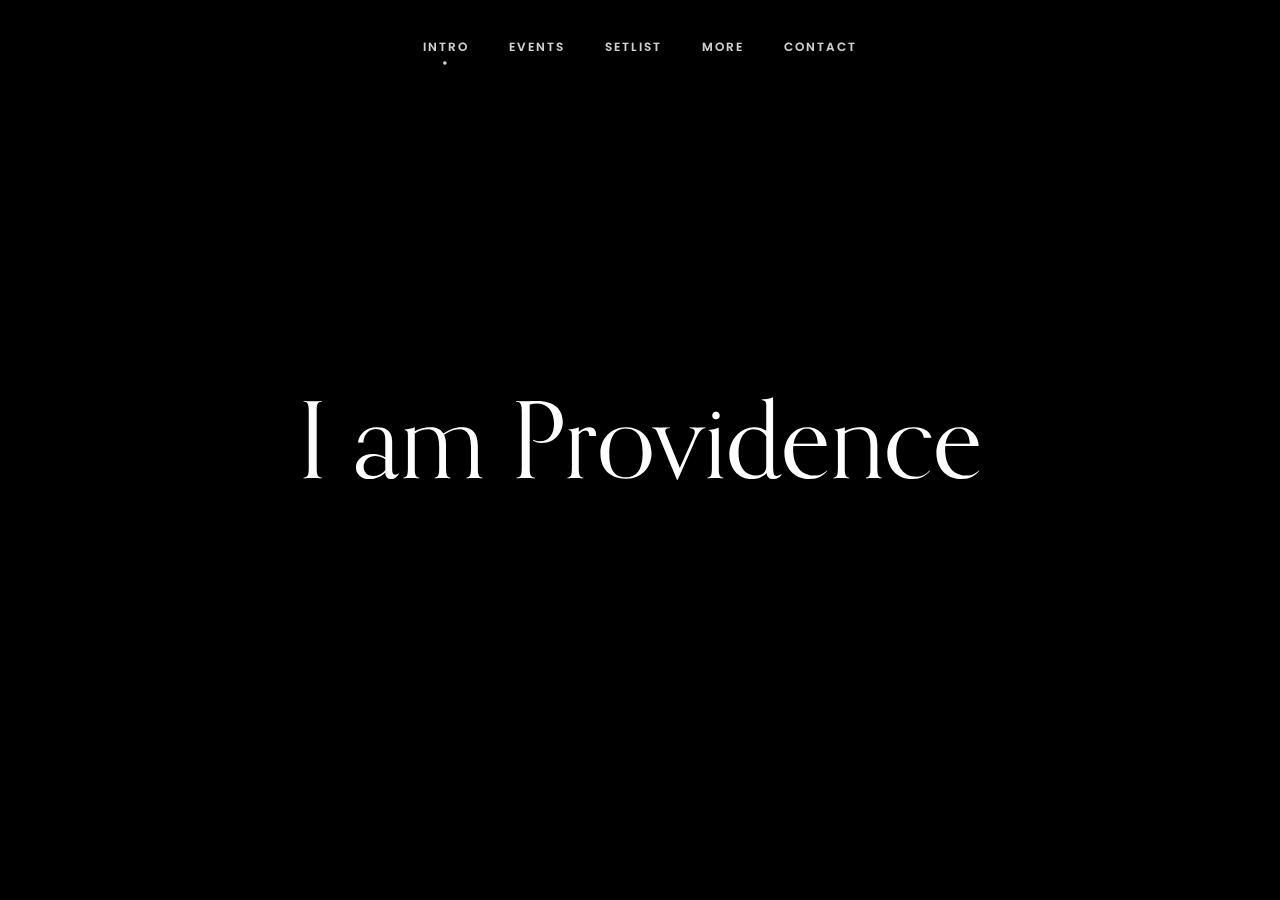
==== index.html @ e310bb5c "Delete Playlist page" ====
<!doctype html>
<html lang="en">
<head>
    <meta charset="UTF-8">
    <meta name="viewport"
          content="width=device-width, user-scalable=no, initial-scale=1.0, maximum-scale=1.0, minimum-scale=1.0">
    <meta http-equiv="X-UA-Compatible" content="ie=edge">
    <title>I am Providence</title>
    <link rel="stylesheet" href="css/index.css">
</head>
<body>
    <div class="nav-container">
        <nav>
            <a href="#" data-page="home" class="active">Intro</a>
            <a href="#" data-page="page">Events</a>
            <a href="#" data-page="inspired">Setlist</a>
            <a href="#" data-page="more">More</a>
            <a href="#" data-page="contact">Contact</a>
        </nav>
    </div>
    <div id="menuToggle">
        <span></span>
        <span></span>
        <span></span>
    </div>
    <main id="home">
        <div class="intro-container">
            <h1 class="intro">I am Providence</h1>
        </div>
    </main>
    <section id="about">
        <div class="section-container">
            <div class="section-heading">About me</div>
        </div>
        <div class="section-container mob-reverse">
            <div class="section-column">
                In short, currently I am almost pianist.
            </div>
            <div class="section-column">
                <img src="images/spb.jpg" alt="Photo">
            </div>
        </div>
    </section>
    <section id="inspired">
        <div class="section-container">
            <div class="titles-container">
                <div class="titles-feed">
                    <div class="item">Ballad of a thin man</div>
                    <div class="item">Misty mountain hop</div>
                    <div class="item">Ain't no grave</div>
                    <div class="item">Somebody that I used to know</div>
                    <div class="item">Hearts a mess</div>
                    <div class="item">Knockin' on heaven's door</div>
                    <div class="item">Summertime sadness</div>
                    <div class="item">Coda I. Medley</div>
                    <div class="item">Suburban war</div>
                    <div class="item">Catgroove</div>
                    <div class="item">Milla's dream</div>
                    <div class="item">I hung my head</div>
                    <div class="item">Over the love</div>
                    <div class="item">Coda II. Outro</div>
                </div>
            </div>
        </div>
    </section>
    <section id="more">
        <div class="section-container">
            <div class="section-column">Column 1</div>
            <div class="section-column">
                <div class="section-heading">More</div>
                <div class="section-text"><!-- content --></div>
            </div>
        </div>
    </section>
    <section id="contact">
        <div class="section-container">
            <div class="section-column">Column 1</div>
            <div class="section-column">
                <div class="section-heading">Contact me</div>
                <div class="section-text"><!-- content --></div>
            </div>
        </div>
    </section>
    <script type="text/javascript" src="js/app.js"></script>
</body>
</html>
---- css/index.css ----
@charset "UTF-8";
/*! normalize.css v8.0.1 | MIT License | github.com/necolas/normalize.css */
/* Document
   ========================================================================== */
/**
 * 1. Correct the line height in all browsers.
 * 2. Prevent adjustments of font size after orientation changes in iOS.
 */
html {
  line-height: 1.15;
  /* 1 */
  -webkit-text-size-adjust: 100%;
  /* 2 */
}

/* Sections
   ========================================================================== */
/**
 * Remove the margin in all browsers.
 */
body {
  margin: 0;
}

/**
 * Render the `main` element consistently in IE.
 */
main {
  display: block;
}

/**
 * Correct the font size and margin on `h1` elements within `section` and
 * `article` contexts in Chrome, Firefox, and Safari.
 */
h1 {
  font-size: 2em;
  margin: 0.67em 0;
}

/* Grouping content
   ========================================================================== */
/**
 * 1. Add the correct box sizing in Firefox.
 * 2. Show the overflow in Edge and IE.
 */
hr {
  box-sizing: content-box;
  /* 1 */
  height: 0;
  /* 1 */
  overflow: visible;
  /* 2 */
}

/**
 * 1. Correct the inheritance and scaling of font size in all browsers.
 * 2. Correct the odd `em` font sizing in all browsers.
 */
pre {
  font-family: monospace, monospace;
  /* 1 */
  font-size: 1em;
  /* 2 */
}

/* Text-level semantics
   ========================================================================== */
/**
 * Remove the gray background on active links in IE 10.
 */
a {
  background-color: transparent;
}

/**
 * 1. Remove the bottom border in Chrome 57-
 * 2. Add the correct text decoration in Chrome, Edge, IE, Opera, and Safari.
 */
abbr[title] {
  border-bottom: none;
  /* 1 */
  text-decoration: underline;
  /* 2 */
  text-decoration: underline dotted;
  /* 2 */
}

/**
 * Add the correct font weight in Chrome, Edge, and Safari.
 */
b,
strong {
  font-weight: bolder;
}

/**
 * 1. Correct the inheritance and scaling of font size in all browsers.
 * 2. Correct the odd `em` font sizing in all browsers.
 */
code,
kbd,
samp {
  font-family: monospace, monospace;
  /* 1 */
  font-size: 1em;
  /* 2 */
}

/**
 * Add the correct font size in all browsers.
 */
small {
  font-size: 80%;
}

/**
 * Prevent `sub` and `sup` elements from affecting the line height in
 * all browsers.
 */
sub,
sup {
  font-size: 75%;
  line-height: 0;
  position: relative;
  vertical-align: baseline;
}

sub {
  bottom: -0.25em;
}

sup {
  top: -0.5em;
}

/* Embedded content
   ========================================================================== */
/**
 * Remove the border on images inside links in IE 10.
 */
img {
  border-style: none;
}

/* Forms
   ========================================================================== */
/**
 * 1. Change the font styles in all browsers.
 * 2. Remove the margin in Firefox and Safari.
 */
button,
input,
optgroup,
select,
textarea {
  font-family: inherit;
  /* 1 */
  font-size: 100%;
  /* 1 */
  line-height: 1.15;
  /* 1 */
  margin: 0;
  /* 2 */
}

/**
 * Show the overflow in IE.
 * 1. Show the overflow in Edge.
 */
button,
input {
  /* 1 */
  overflow: visible;
}

/**
 * Remove the inheritance of text transform in Edge, Firefox, and IE.
 * 1. Remove the inheritance of text transform in Firefox.
 */
button,
select {
  /* 1 */
  text-transform: none;
}

/**
 * Correct the inability to style clickable types in iOS and Safari.
 */
button,
[type=button],
[type=reset],
[type=submit] {
  -webkit-appearance: button;
}

/**
 * Remove the inner border and padding in Firefox.
 */
button::-moz-focus-inner,
[type=button]::-moz-focus-inner,
[type=reset]::-moz-focus-inner,
[type=submit]::-moz-focus-inner {
  border-style: none;
  padding: 0;
}

/**
 * Restore the focus styles unset by the previous rule.
 */
button:-moz-focusring,
[type=button]:-moz-focusring,
[type=reset]:-moz-focusring,
[type=submit]:-moz-focusring {
  outline: 1px dotted ButtonText;
}

/**
 * Correct the padding in Firefox.
 */
fieldset {
  padding: 0.35em 0.75em 0.625em;
}

/**
 * 1. Correct the text wrapping in Edge and IE.
 * 2. Correct the color inheritance from `fieldset` elements in IE.
 * 3. Remove the padding so developers are not caught out when they zero out
 *    `fieldset` elements in all browsers.
 */
legend {
  box-sizing: border-box;
  /* 1 */
  color: inherit;
  /* 2 */
  display: table;
  /* 1 */
  max-width: 100%;
  /* 1 */
  padding: 0;
  /* 3 */
  white-space: normal;
  /* 1 */
}

/**
 * Add the correct vertical alignment in Chrome, Firefox, and Opera.
 */
progress {
  vertical-align: baseline;
}

/**
 * Remove the default vertical scrollbar in IE 10+.
 */
textarea {
  overflow: auto;
}

/**
 * 1. Add the correct box sizing in IE 10.
 * 2. Remove the padding in IE 10.
 */
[type=checkbox],
[type=radio] {
  box-sizing: border-box;
  /* 1 */
  padding: 0;
  /* 2 */
}

/**
 * Correct the cursor style of increment and decrement buttons in Chrome.
 */
[type=number]::-webkit-inner-spin-button,
[type=number]::-webkit-outer-spin-button {
  height: auto;
}

/**
 * 1. Correct the odd appearance in Chrome and Safari.
 * 2. Correct the outline style in Safari.
 */
[type=search] {
  -webkit-appearance: textfield;
  /* 1 */
  outline-offset: -2px;
  /* 2 */
}

/**
 * Remove the inner padding in Chrome and Safari on macOS.
 */
[type=search]::-webkit-search-decoration {
  -webkit-appearance: none;
}

/**
 * 1. Correct the inability to style clickable types in iOS and Safari.
 * 2. Change font properties to `inherit` in Safari.
 */
::-webkit-file-upload-button {
  -webkit-appearance: button;
  /* 1 */
  font: inherit;
  /* 2 */
}

/* Interactive
   ========================================================================== */
/*
 * Add the correct display in Edge, IE 10+, and Firefox.
 */
details {
  display: block;
}

/*
 * Add the correct display in all browsers.
 */
summary {
  display: list-item;
}

/* Misc
   ========================================================================== */
/**
 * Add the correct display in IE 10+.
 */
template {
  display: none;
}

/**
 * Add the correct display in IE 10.
 */
[hidden] {
  display: none;
}

@font-face {
  font-family: "Orpheus Pro";
  src: url("../fonts/Orpheus_Pro.otf") format("opentype");
}
@font-face {
  font-family: "Poppins SemiBold";
  src: url("../fonts/Poppins-SemiBold.otf") format("opentype");
}
@font-face {
  font-family: "Poppins Light";
  src: url("../fonts/Poppins-Light.otf") format("opentype");
}
/* fonts */
/* colors */
@keyframes shake {
  10%, 90% {
    transform: translate3d(-1px, 0, 0);
  }
  20%, 80% {
    transform: translate3d(2px, 0, 0);
  }
  30%, 50%, 70% {
    transform: translate3d(-4px, 0, 0);
  }
  40%, 60% {
    transform: translate3d(4px, 0, 0);
  }
}
@keyframes blurredFadeIn {
  0% {
    opacity: 0;
    filter: blur(8px);
  }
  10% {
    opacity: 0;
    filter: blur(8px);
  }
  100% {
    opacity: 1;
    filter: none;
  }
}
@keyframes titles {
  from {
    transform: translateY(65%);
  }
  to {
    transform: translateY(-100%);
  }
}
.playlist-container {
  width: 100%;
  display: flex;
  margin-bottom: 75px;
  flex-direction: row;
  flex-wrap: wrap;
  align-items: flex-start;
}
@media (max-width: 700px) {
  .playlist-container {
    flex-direction: row;
    align-items: center;
  }
}

.playlist-item {
  display: block;
  width: 270px;
  margin: 20px 0;
}
.playlist-item .track-title {
  line-height: 1;
  padding: 6px 0;
  font-size: 21px;
  letter-spacing: -0.5px;
}
@media (max-width: 700px) {
  .playlist-item .track-title {
    font-size: 28px;
  }
}
.playlist-item .track-artist {
  font-family: "Poppins SemiBold", sans-serif;
  letter-spacing: -0.3px;
}
@media (max-width: 700px) {
  .playlist-item .track-artist {
    font-size: 21px;
  }
}
.playlist-item .track-link {
  display: inline-block;
  font-family: "Poppins SemiBold", sans-serif;
  margin-top: 8px;
  padding: 2px 12px;
  border: 1px solid black;
  border-radius: 12px;
  text-decoration: none;
  text-transform: uppercase;
  letter-spacing: 2px;
  font-size: 10px;
}
.playlist-item > img {
  width: 250px;
  height: 250px;
}
@media (max-width: 700px) {
  .playlist-item > img {
    width: 100%;
    height: auto;
  }
}
@media (max-width: 700px) {
  .playlist-item {
    width: 100%;
    margin: 32px 0;
  }
}

.titles-container {
  width: 100%;
  height: 70vh;
  margin-top: 40px;
  display: flex;
  flex-direction: column;
  align-items: center;
  overflow: hidden;
}
@media (max-width: 700px) {
  .titles-container {
    margin-top: 80px;
  }
}

.titles-feed {
  position: relative;
  -webkit-animation: titles 18s linear;
  -webkit-animation-iteration-count: 1;
  animation: titles 18s linear;
  animation-iteration-count: 1;
  display: block;
}
.titles-feed .item {
  font-family: "Poppins SemiBold", sans-serif;
  font-size: 18px;
  text-transform: uppercase;
  letter-spacing: 3px;
  line-height: 1.6;
  display: block;
  text-align: center;
  margin-bottom: 32px;
}

html, body {
  box-sizing: border-box;
}

html {
  height: 100%;
}

body {
  box-sizing: border-box;
  display: flex;
  flex-direction: column;
  min-height: 100%;
  min-height: -webkit-fill-available;
  min-width: 320px;
  zoom: 1;
  text-rendering: optimizeLegibility;
  -webkit-font-smoothing: antialiased;
  -moz-osx-font-smoothing: grayscale;
  background-color: #000000;
  color: #FFFFFF;
  font-family: "Poppins Light", sans-serif;
}
body.no-scroll {
  overflow: hidden;
}

main {
  height: 100vh;
  background-color: #000000;
  background-image: url("../images/intro-cover-2.jpg");
  background-size: cover;
  background-position: center center;
}

section {
  min-height: 100vh;
}
@media (max-width: 700px) {
  section {
    min-height: 100vh;
    height: auto;
  }
}
section .section-heading {
  display: block;
  margin: 50px 0 25px 0;
  text-align: left;
  font-family: "Orpheus Pro", serif;
  font-size: 52px;
  font-weight: normal;
}
section .section-container {
  display: flex;
  align-items: flex-start;
  justify-content: space-between;
  flex-direction: row;
  max-width: 1080px;
  margin: 0 auto;
  padding: 0 25px;
}
section .section-container:first-child {
  padding-top: 72px;
}
@media (max-width: 700px) {
  section .section-container:first-child {
    padding-top: 25px;
  }
}
section .section-container:last-child {
  padding-bottom: 72px;
}
@media (max-width: 700px) {
  section .section-container {
    flex-direction: column;
    padding: 8px 15px;
    max-width: 100%;
  }
  section .section-container.mob-reverse {
    flex-direction: column-reverse;
  }
}
section .section-container .section-column {
  width: 48%;
  font-size: 16px;
  line-height: 28px;
  letter-spacing: 0.32px;
}
@media (max-width: 700px) {
  section .section-container .section-column {
    width: 100%;
    margin-bottom: 15px;
  }
}
section .section-container .section-column img {
  width: 100%;
  height: auto;
  padding-top: 7px;
}

.blurred {
  filter: blur(5px);
}

.intro-container {
  display: flex;
  align-items: center;
  justify-content: center;
  flex-direction: column;
  height: 100vh;
}

.nav-container {
  position: absolute;
  top: 0;
  left: 0;
  display: block;
  width: 100vw;
}
@media (max-width: 700px) {
  .nav-container {
    position: fixed;
    display: none;
    background-color: rgba(0, 0, 0, 0.54);
    height: 100vh;
    justify-content: center;
    z-index: 10;
  }
}

nav {
  display: flex;
  justify-content: center;
  align-self: center;
  margin-top: 40px;
}
@media (max-width: 700px) {
  nav {
    margin-top: 0;
    flex-direction: column;
    align-items: center;
  }
}

a {
  color: inherit;
}

nav a {
  position: relative;
  text-decoration: none;
  text-transform: uppercase;
  font-family: "Poppins SemiBold", sans-serif;
  padding-bottom: 10px;
  font-size: 12px;
  margin: 0 20px;
  letter-spacing: 2px;
  filter: opacity(82%);
  transition: 0.2s;
}
nav a:hover {
  filter: opacity(100%);
}
nav a.active::before {
  position: absolute;
  transform: translateX(-50%);
  border-radius: 100%;
  content: "•";
  left: 50%;
  top: 16px;
}
@media (max-width: 700px) {
  nav a.active::before {
    font-size: 25px;
    left: -16px;
    top: -2px;
  }
}
@media (max-width: 700px) {
  nav a {
    color: #FFFFFF;
    font-size: 20px;
    margin: 16px 0;
  }
}

h1 {
  position: relative;
  overflow: hidden;
  margin: 0;
  font-family: "Orpheus Pro", serif;
  font-weight: normal;
  color: white;
}
@media (min-width: 374px) {
  h1 {
    font-size: 42px;
  }
}
@media (min-width: 700px) {
  h1 {
    font-size: 106px;
  }
}

.intro {
  animation: blurredFadeIn 2.5s;
}

.animated {
  animation: floating 1s;
}

h2 {
  font-weight: normal;
}
h2 span {
  font-family: "Poppins SemiBold", sans-serif;
}

#menuToggle {
  display: none;
  position: fixed;
  top: 15px;
  right: 15px;
  cursor: pointer;
  z-index: 11;
}
#menuToggle span {
  display: block;
  width: 33px;
  height: 2px;
  margin-bottom: 7px;
  position: relative;
  background: #cdcdcd;
  transform-origin: 4px 0;
  transition: transform 0.5s cubic-bezier(0.77, 0.2, 0.05, 1), background 0.5s cubic-bezier(0.77, 0.2, 0.05, 1), opacity 0.55s ease;
}
#menuToggle span:first-child {
  transform-origin: 0 0;
}
#menuToggle span:nth-last-child(2) {
  transform-origin: 0 100%;
}
#menuToggle.opened span {
  opacity: 1;
  transform: rotate(45deg) translate(-6px, -25px);
}
#menuToggle.opened span:nth-last-child(3) {
  opacity: 0;
  transform: rotate(0deg) scale(0.2, 0.2);
}
#menuToggle.opened span:nth-last-child(2) {
  transform: rotate(-45deg) translate(5px, 15px);
}
@media (max-width: 700px) {
  #menuToggle {
    display: block;
  }
}
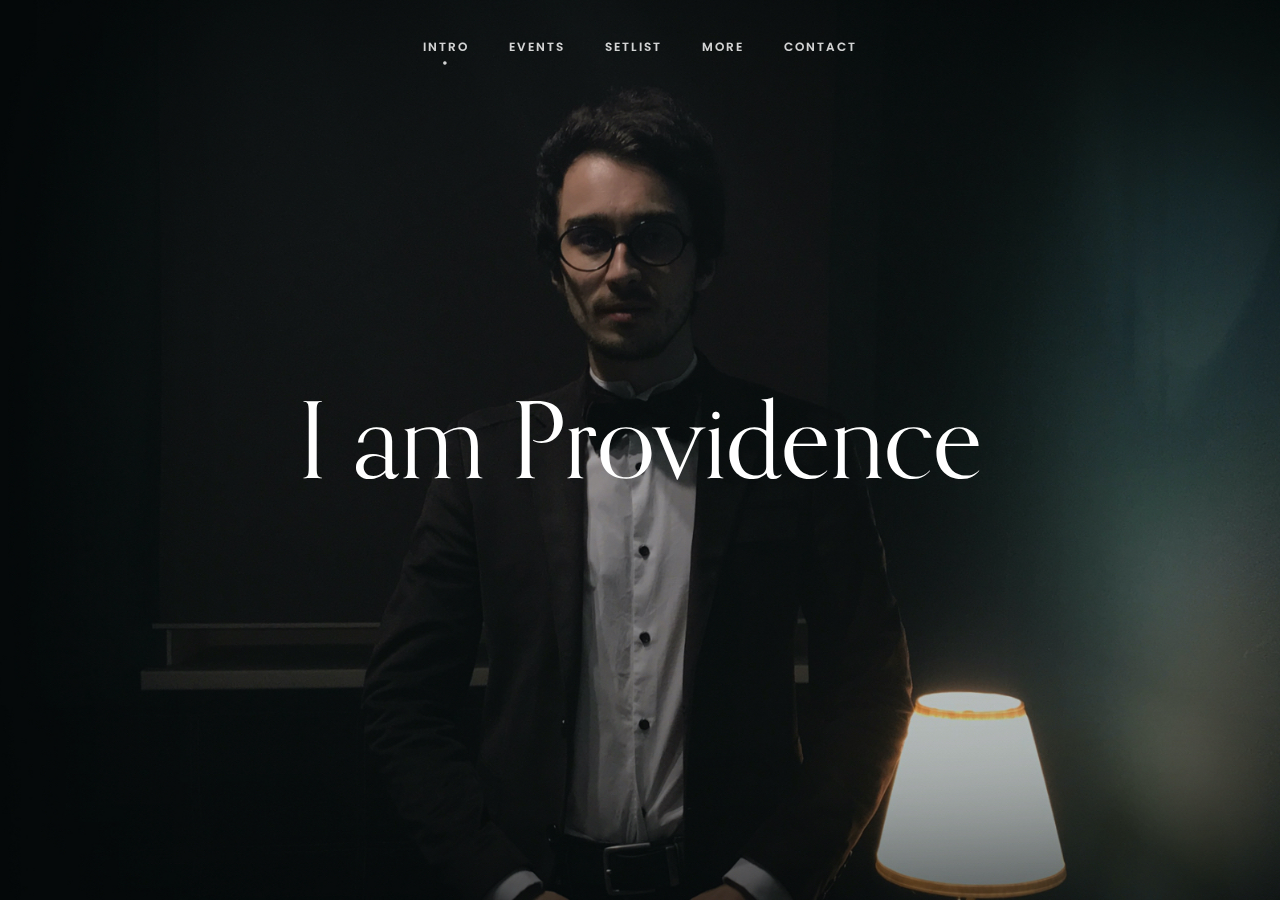
==== commit 5d9e0fe7: "Change cover photo" ====
--- a/index.html
+++ b/index.html
@@ -12,7 +12,7 @@
     <div class="nav-container">
         <nav>
             <a href="#" data-page="home" class="active">Intro</a>
-            <a href="#" data-page="page">Events</a>
+            <a href="#" data-page="events">Events</a>
             <a href="#" data-page="inspired">Setlist</a>
             <a href="#" data-page="more">More</a>
             <a href="#" data-page="contact">Contact</a>
@@ -63,6 +63,15 @@
             </div>
         </div>
     </section>
+    <section id="events">
+        <div class="section-container">
+            <div class="section-column">Column 1</div>
+            <div class="section-column">
+                <div class="section-heading">Events</div>
+                <div class="section-text"><!-- content --></div>
+            </div>
+        </div>
+    </section>
     <section id="more">
         <div class="section-container">
             <div class="section-column">Column 1</div>
--- a/css/index.css
+++ b/css/index.css
@@ -521,7 +521,7 @@
 main {
   height: 100vh;
   background-color: #000000;
-  background-image: url("../images/intro-cover-2.jpg");
+  background-image: url("../images/intro-cover.jpg");
   background-size: cover;
   background-position: center center;
 }
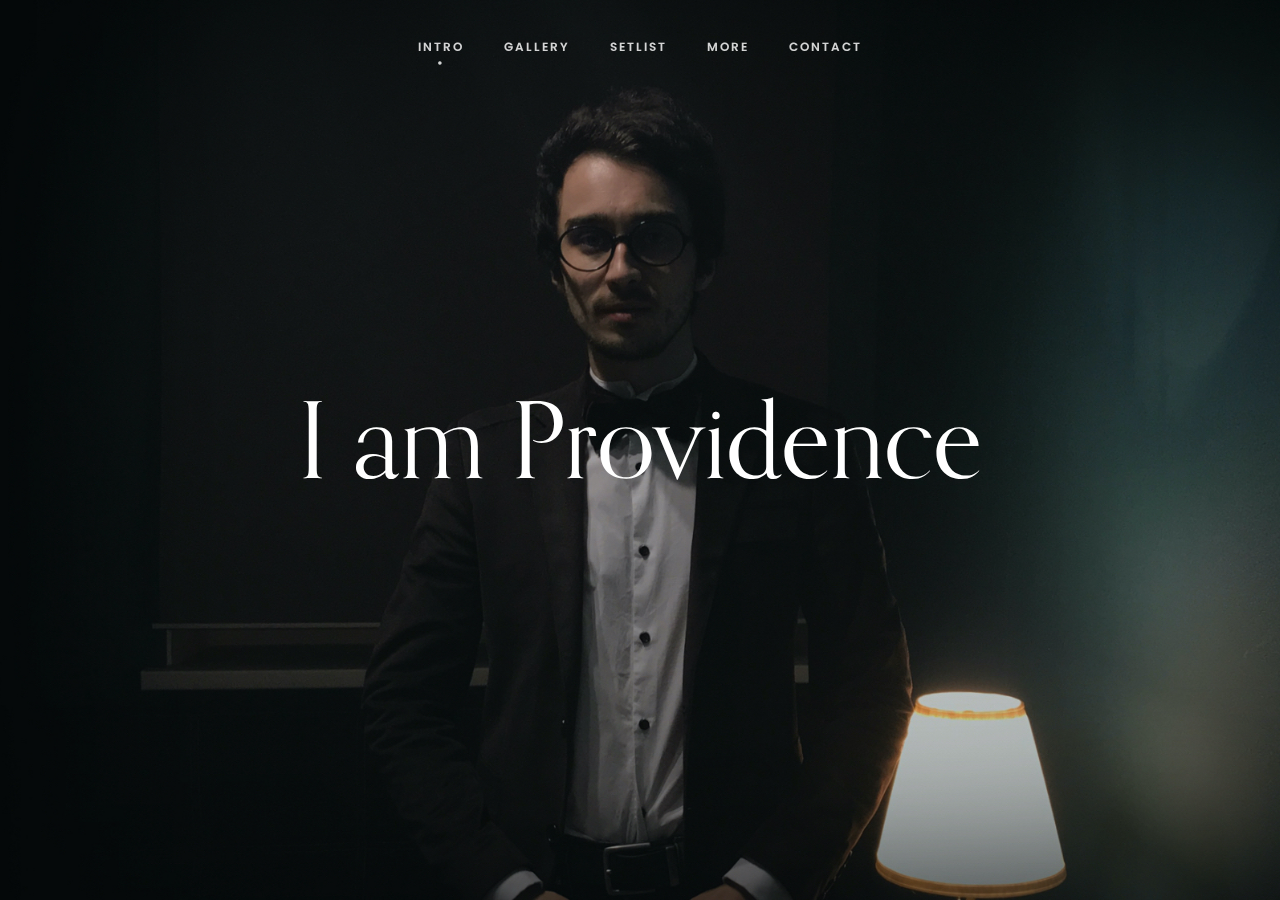
==== commit bc8f0966: "Delete unused scss modules import" ====
--- a/index.html
+++ b/index.html
@@ -5,15 +5,15 @@
     <meta name="viewport"
           content="width=device-width, user-scalable=no, initial-scale=1.0, maximum-scale=1.0, minimum-scale=1.0">
     <meta http-equiv="X-UA-Compatible" content="ie=edge">
-    <title>I am Providence</title>
+    <title>Evgeny Aleshin</title>
     <link rel="stylesheet" href="css/index.css">
 </head>
 <body>
     <div class="nav-container">
         <nav>
             <a href="#" data-page="home" class="active">Intro</a>
-            <a href="#" data-page="events">Events</a>
-            <a href="#" data-page="inspired">Setlist</a>
+            <a href="#" data-page="gallery">Gallery</a>
+            <a href="#" data-page="setlist">Setlist</a>
             <a href="#" data-page="more">More</a>
             <a href="#" data-page="contact">Contact</a>
         </nav>
@@ -37,11 +37,11 @@
                 In short, currently I am almost pianist.
             </div>
             <div class="section-column">
-                <img src="images/spb.jpg" alt="Photo">
+
             </div>
         </div>
     </section>
-    <section id="inspired">
+    <section id="setlist">
         <div class="section-container">
             <div class="titles-container">
                 <div class="titles-feed">
@@ -63,9 +63,12 @@
             </div>
         </div>
     </section>
-    <section id="events">
+    <section id="gallery">
         <div class="section-container">
-            <div class="section-column">Column 1</div>
+            <div class="section-column">
+                <div class="section-heading"></div>
+                <div class="section-text">Column 1</div>
+            </div>
             <div class="section-column">
                 <div class="section-heading">Events</div>
                 <div class="section-text"><!-- content --></div>
--- a/css/index.css
+++ b/css/index.css
@@ -388,75 +388,6 @@
     transform: translateY(-100%);
   }
 }
-.playlist-container {
-  width: 100%;
-  display: flex;
-  margin-bottom: 75px;
-  flex-direction: row;
-  flex-wrap: wrap;
-  align-items: flex-start;
-}
-@media (max-width: 700px) {
-  .playlist-container {
-    flex-direction: row;
-    align-items: center;
-  }
-}
-
-.playlist-item {
-  display: block;
-  width: 270px;
-  margin: 20px 0;
-}
-.playlist-item .track-title {
-  line-height: 1;
-  padding: 6px 0;
-  font-size: 21px;
-  letter-spacing: -0.5px;
-}
-@media (max-width: 700px) {
-  .playlist-item .track-title {
-    font-size: 28px;
-  }
-}
-.playlist-item .track-artist {
-  font-family: "Poppins SemiBold", sans-serif;
-  letter-spacing: -0.3px;
-}
-@media (max-width: 700px) {
-  .playlist-item .track-artist {
-    font-size: 21px;
-  }
-}
-.playlist-item .track-link {
-  display: inline-block;
-  font-family: "Poppins SemiBold", sans-serif;
-  margin-top: 8px;
-  padding: 2px 12px;
-  border: 1px solid black;
-  border-radius: 12px;
-  text-decoration: none;
-  text-transform: uppercase;
-  letter-spacing: 2px;
-  font-size: 10px;
-}
-.playlist-item > img {
-  width: 250px;
-  height: 250px;
-}
-@media (max-width: 700px) {
-  .playlist-item > img {
-    width: 100%;
-    height: auto;
-  }
-}
-@media (max-width: 700px) {
-  .playlist-item {
-    width: 100%;
-    margin: 32px 0;
-  }
-}
-
 .titles-container {
   width: 100%;
   height: 70vh;
